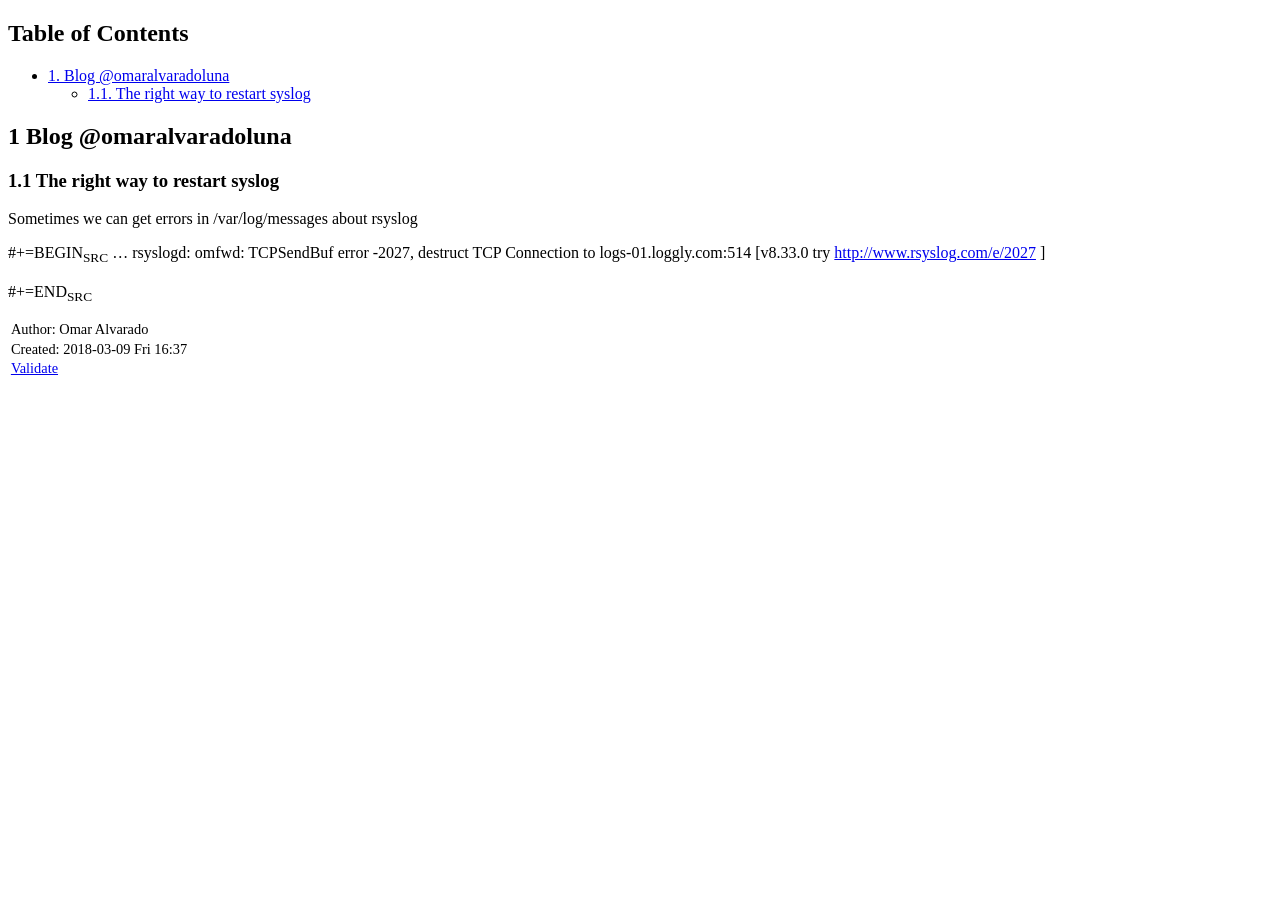
==== blog/index.html @ 20792c3a "index file" ====
<?xml version="1.0" encoding="utf-8"?>
<!DOCTYPE html PUBLIC "-//W3C//DTD XHTML 1.0 Strict//EN"
"http://www.w3.org/TR/xhtml1/DTD/xhtml1-strict.dtd">
<html xmlns="http://www.w3.org/1999/xhtml" lang="en" xml:lang="en">
<head>
<!-- 2018-03-09 Fri 16:37 -->
<meta http-equiv="Content-Type" content="text/html;charset=utf-8" />
<meta name="viewport" content="width=device-width, initial-scale=1" />
<title></title>
<meta name="generator" content="Org mode" />
<meta name="author" content="Omar Alvarado" />
<style type="text/css">
 <!--/*--><![CDATA[/*><!--*/
  .title  { text-align: center;
             margin-bottom: .2em; }
  .subtitle { text-align: center;
              font-size: medium;
              font-weight: bold;
              margin-top:0; }
  .todo   { font-family: monospace; color: red; }
  .done   { font-family: monospace; color: green; }
  .priority { font-family: monospace; color: orange; }
  .tag    { background-color: #eee; font-family: monospace;
            padding: 2px; font-size: 80%; font-weight: normal; }
  .timestamp { color: #bebebe; }
  .timestamp-kwd { color: #5f9ea0; }
  .org-right  { margin-left: auto; margin-right: 0px;  text-align: right; }
  .org-left   { margin-left: 0px;  margin-right: auto; text-align: left; }
  .org-center { margin-left: auto; margin-right: auto; text-align: center; }
  .underline { text-decoration: underline; }
  #postamble p, #preamble p { font-size: 90%; margin: .2em; }
  p.verse { margin-left: 3%; }
  pre {
    border: 1px solid #ccc;
    box-shadow: 3px 3px 3px #eee;
    padding: 8pt;
    font-family: monospace;
    overflow: auto;
    margin: 1.2em;
  }
  pre.src {
    position: relative;
    overflow: visible;
    padding-top: 1.2em;
  }
  pre.src:before {
    display: none;
    position: absolute;
    background-color: white;
    top: -10px;
    right: 10px;
    padding: 3px;
    border: 1px solid black;
  }
  pre.src:hover:before { display: inline;}
  /* Languages per Org manual */
  pre.src-asymptote:before { content: 'Asymptote'; }
  pre.src-awk:before { content: 'Awk'; }
  pre.src-C:before { content: 'C'; }
  /* pre.src-C++ doesn't work in CSS */
  pre.src-clojure:before { content: 'Clojure'; }
  pre.src-css:before { content: 'CSS'; }
  pre.src-D:before { content: 'D'; }
  pre.src-ditaa:before { content: 'ditaa'; }
  pre.src-dot:before { content: 'Graphviz'; }
  pre.src-calc:before { content: 'Emacs Calc'; }
  pre.src-emacs-lisp:before { content: 'Emacs Lisp'; }
  pre.src-fortran:before { content: 'Fortran'; }
  pre.src-gnuplot:before { content: 'gnuplot'; }
  pre.src-haskell:before { content: 'Haskell'; }
  pre.src-java:before { content: 'Java'; }
  pre.src-js:before { content: 'Javascript'; }
  pre.src-latex:before { content: 'LaTeX'; }
  pre.src-ledger:before { content: 'Ledger'; }
  pre.src-lisp:before { content: 'Lisp'; }
  pre.src-lilypond:before { content: 'Lilypond'; }
  pre.src-lua:before { content: 'Lua'; }
  pre.src-matlab:before { content: 'MATLAB'; }
  pre.src-mscgen:before { content: 'Mscgen'; }
  pre.src-ocaml:before { content: 'Objective Caml'; }
  pre.src-octave:before { content: 'Octave'; }
  pre.src-org:before { content: 'Org mode'; }
  pre.src-oz:before { content: 'OZ'; }
  pre.src-plantuml:before { content: 'Plantuml'; }
  pre.src-processing:before { content: 'Processing.js'; }
  pre.src-python:before { content: 'Python'; }
  pre.src-R:before { content: 'R'; }
  pre.src-ruby:before { content: 'Ruby'; }
  pre.src-sass:before { content: 'Sass'; }
  pre.src-scheme:before { content: 'Scheme'; }
  pre.src-screen:before { content: 'Gnu Screen'; }
  pre.src-sed:before { content: 'Sed'; }
  pre.src-sh:before { content: 'shell'; }
  pre.src-sql:before { content: 'SQL'; }
  pre.src-sqlite:before { content: 'SQLite'; }
  /* additional languages in org.el's org-babel-load-languages alist */
  pre.src-forth:before { content: 'Forth'; }
  pre.src-io:before { content: 'IO'; }
  pre.src-J:before { content: 'J'; }
  pre.src-makefile:before { content: 'Makefile'; }
  pre.src-maxima:before { content: 'Maxima'; }
  pre.src-perl:before { content: 'Perl'; }
  pre.src-picolisp:before { content: 'Pico Lisp'; }
  pre.src-scala:before { content: 'Scala'; }
  pre.src-shell:before { content: 'Shell Script'; }
  pre.src-ebnf2ps:before { content: 'ebfn2ps'; }
  /* additional language identifiers per "defun org-babel-execute"
       in ob-*.el */
  pre.src-cpp:before  { content: 'C++'; }
  pre.src-abc:before  { content: 'ABC'; }
  pre.src-coq:before  { content: 'Coq'; }
  pre.src-groovy:before  { content: 'Groovy'; }
  /* additional language identifiers from org-babel-shell-names in
     ob-shell.el: ob-shell is the only babel language using a lambda to put
     the execution function name together. */
  pre.src-bash:before  { content: 'bash'; }
  pre.src-csh:before  { content: 'csh'; }
  pre.src-ash:before  { content: 'ash'; }
  pre.src-dash:before  { content: 'dash'; }
  pre.src-ksh:before  { content: 'ksh'; }
  pre.src-mksh:before  { content: 'mksh'; }
  pre.src-posh:before  { content: 'posh'; }
  /* Additional Emacs modes also supported by the LaTeX listings package */
  pre.src-ada:before { content: 'Ada'; }
  pre.src-asm:before { content: 'Assembler'; }
  pre.src-caml:before { content: 'Caml'; }
  pre.src-delphi:before { content: 'Delphi'; }
  pre.src-html:before { content: 'HTML'; }
  pre.src-idl:before { content: 'IDL'; }
  pre.src-mercury:before { content: 'Mercury'; }
  pre.src-metapost:before { content: 'MetaPost'; }
  pre.src-modula-2:before { content: 'Modula-2'; }
  pre.src-pascal:before { content: 'Pascal'; }
  pre.src-ps:before { content: 'PostScript'; }
  pre.src-prolog:before { content: 'Prolog'; }
  pre.src-simula:before { content: 'Simula'; }
  pre.src-tcl:before { content: 'tcl'; }
  pre.src-tex:before { content: 'TeX'; }
  pre.src-plain-tex:before { content: 'Plain TeX'; }
  pre.src-verilog:before { content: 'Verilog'; }
  pre.src-vhdl:before { content: 'VHDL'; }
  pre.src-xml:before { content: 'XML'; }
  pre.src-nxml:before { content: 'XML'; }
  /* add a generic configuration mode; LaTeX export needs an additional
     (add-to-list 'org-latex-listings-langs '(conf " ")) in .emacs */
  pre.src-conf:before { content: 'Configuration File'; }

  table { border-collapse:collapse; }
  caption.t-above { caption-side: top; }
  caption.t-bottom { caption-side: bottom; }
  td, th { vertical-align:top;  }
  th.org-right  { text-align: center;  }
  th.org-left   { text-align: center;   }
  th.org-center { text-align: center; }
  td.org-right  { text-align: right;  }
  td.org-left   { text-align: left;   }
  td.org-center { text-align: center; }
  dt { font-weight: bold; }
  .footpara { display: inline; }
  .footdef  { margin-bottom: 1em; }
  .figure { padding: 1em; }
  .figure p { text-align: center; }
  .inlinetask {
    padding: 10px;
    border: 2px solid gray;
    margin: 10px;
    background: #ffffcc;
  }
  #org-div-home-and-up
   { text-align: right; font-size: 70%; white-space: nowrap; }
  textarea { overflow-x: auto; }
  .linenr { font-size: smaller }
  .code-highlighted { background-color: #ffff00; }
  .org-info-js_info-navigation { border-style: none; }
  #org-info-js_console-label
    { font-size: 10px; font-weight: bold; white-space: nowrap; }
  .org-info-js_search-highlight
    { background-color: #ffff00; color: #000000; font-weight: bold; }
  .org-svg { width: 90%; }
  /*]]>*/-->
</style>
<script type="text/javascript">
/*
@licstart  The following is the entire license notice for the
JavaScript code in this tag.

Copyright (C) 2012-2013 Free Software Foundation, Inc.

The JavaScript code in this tag is free software: you can
redistribute it and/or modify it under the terms of the GNU
General Public License (GNU GPL) as published by the Free Software
Foundation, either version 3 of the License, or (at your option)
any later version.  The code is distributed WITHOUT ANY WARRANTY;
without even the implied warranty of MERCHANTABILITY or FITNESS
FOR A PARTICULAR PURPOSE.  See the GNU GPL for more details.

As additional permission under GNU GPL version 3 section 7, you
may distribute non-source (e.g., minimized or compacted) forms of
that code without the copy of the GNU GPL normally required by
section 4, provided you include this license notice and a URL
through which recipients can access the Corresponding Source.


@licend  The above is the entire license notice
for the JavaScript code in this tag.
*/
<!--/*--><![CDATA[/*><!--*/
 function CodeHighlightOn(elem, id)
 {
   var target = document.getElementById(id);
   if(null != target) {
     elem.cacheClassElem = elem.className;
     elem.cacheClassTarget = target.className;
     target.className = "code-highlighted";
     elem.className   = "code-highlighted";
   }
 }
 function CodeHighlightOff(elem, id)
 {
   var target = document.getElementById(id);
   if(elem.cacheClassElem)
     elem.className = elem.cacheClassElem;
   if(elem.cacheClassTarget)
     target.className = elem.cacheClassTarget;
 }
/*]]>*///-->
</script>
</head>
<body>
<div id="content">
<div id="table-of-contents">
<h2>Table of Contents</h2>
<div id="text-table-of-contents">
<ul>
<li><a href="#orgf7b37c7">1. Blog @omaralvaradoluna</a>
<ul>
<li><a href="#org5d06180">1.1. The right way to restart syslog</a></li>
</ul>
</li>
</ul>
</div>
</div>
<div id="outline-container-orgf7b37c7" class="outline-2">
<h2 id="orgf7b37c7"><span class="section-number-2">1</span> Blog @omaralvaradoluna</h2>
<div class="outline-text-2" id="text-1">
</div><div id="outline-container-org5d06180" class="outline-3">
<h3 id="org5d06180"><span class="section-number-3">1.1</span> The right way to restart syslog</h3>
<div class="outline-text-3" id="text-1-1">
<p>
Sometimes we can get errors in /var/log/messages about rsyslog 
</p>

<p>
#+=BEGIN<sub>SRC</sub>
&#x2026; rsyslogd: omfwd: TCPSendBuf error -2027, destruct TCP Connection to logs-01.loggly.com:514 [v8.33.0 try <a href="http://www.rsyslog.com/e/2027">http://www.rsyslog.com/e/2027</a> ]
</p>

<p>
#+=END<sub>SRC</sub>
</p>
</div>
</div>
</div>
</div>
<div id="postamble" class="status">
<p class="author">Author: Omar Alvarado</p>
<p class="date">Created: 2018-03-09 Fri 16:37</p>
<p class="validation"><a href="http://validator.w3.org/check?uri=referer">Validate</a></p>
</div>
</body>
</html>
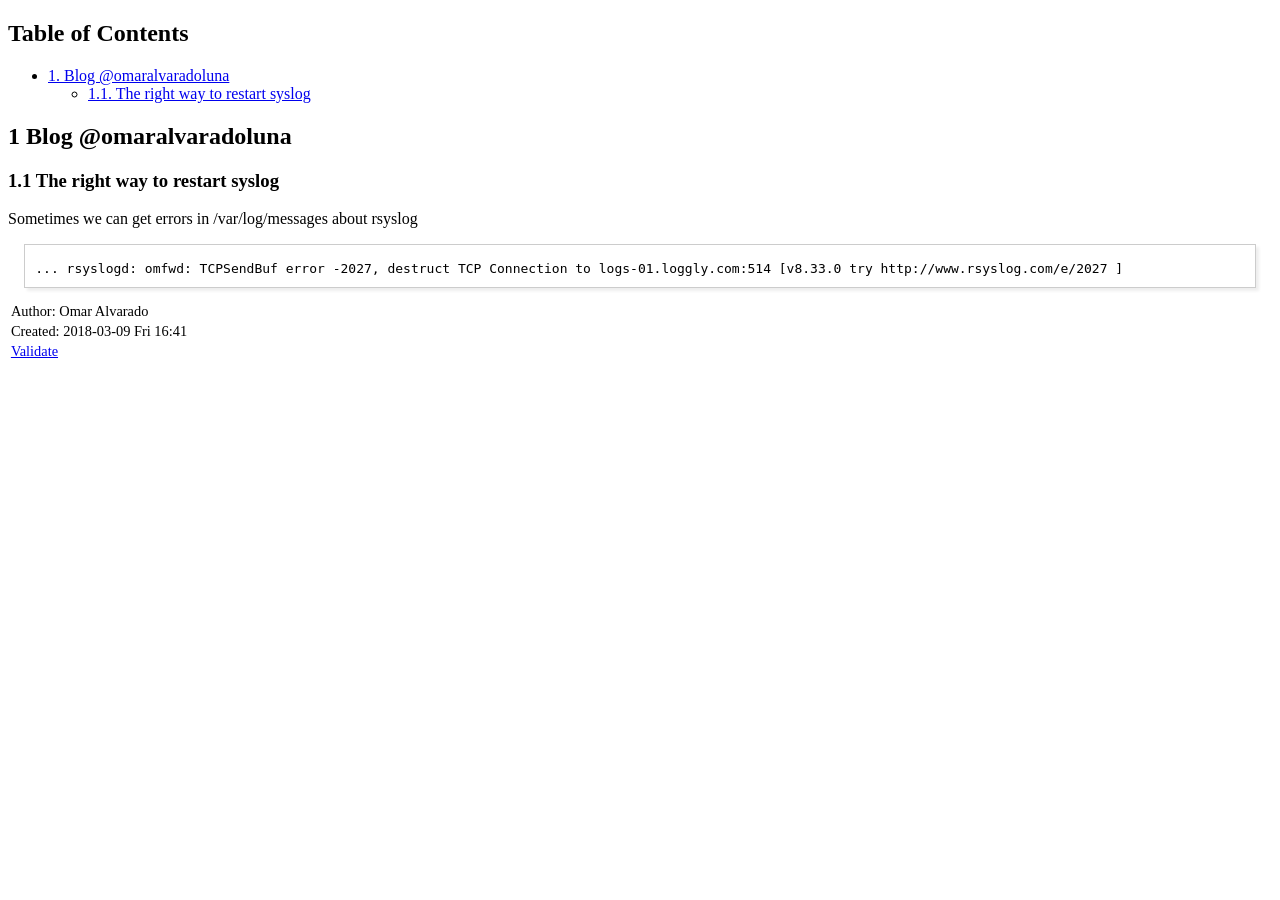
==== commit 26ff8738: "update" ====
--- a/blog/index.html
+++ b/blog/index.html
@@ -3,7 +3,7 @@
 "http://www.w3.org/TR/xhtml1/DTD/xhtml1-strict.dtd">
 <html xmlns="http://www.w3.org/1999/xhtml" lang="en" xml:lang="en">
 <head>
-<!-- 2018-03-09 Fri 16:37 -->
+<!-- 2018-03-09 Fri 16:41 -->
 <meta http-equiv="Content-Type" content="text/html;charset=utf-8" />
 <meta name="viewport" content="width=device-width, initial-scale=1" />
 <title></title>
@@ -232,39 +232,35 @@
 <h2>Table of Contents</h2>
 <div id="text-table-of-contents">
 <ul>
-<li><a href="#orgf7b37c7">1. Blog @omaralvaradoluna</a>
+<li><a href="#org1482a34">1. Blog @omaralvaradoluna</a>
 <ul>
-<li><a href="#org5d06180">1.1. The right way to restart syslog</a></li>
+<li><a href="#orgf7727a4">1.1. The right way to restart syslog</a></li>
 </ul>
 </li>
 </ul>
 </div>
 </div>
-<div id="outline-container-orgf7b37c7" class="outline-2">
-<h2 id="orgf7b37c7"><span class="section-number-2">1</span> Blog @omaralvaradoluna</h2>
+<div id="outline-container-org1482a34" class="outline-2">
+<h2 id="org1482a34"><span class="section-number-2">1</span> Blog @omaralvaradoluna</h2>
 <div class="outline-text-2" id="text-1">
-</div><div id="outline-container-org5d06180" class="outline-3">
-<h3 id="org5d06180"><span class="section-number-3">1.1</span> The right way to restart syslog</h3>
+</div><div id="outline-container-orgf7727a4" class="outline-3">
+<h3 id="orgf7727a4"><span class="section-number-3">1.1</span> The right way to restart syslog</h3>
 <div class="outline-text-3" id="text-1-1">
 <p>
 Sometimes we can get errors in /var/log/messages about rsyslog 
 </p>
 
-<p>
-#+=BEGIN<sub>SRC</sub>
-&#x2026; rsyslogd: omfwd: TCPSendBuf error -2027, destruct TCP Connection to logs-01.loggly.com:514 [v8.33.0 try <a href="http://www.rsyslog.com/e/2027">http://www.rsyslog.com/e/2027</a> ]
-</p>
-
-<p>
-#+=END<sub>SRC</sub>
-</p>
+<div class="org-src-container">
+<pre class="src src-bash">... rsyslogd: omfwd: TCPSendBuf error -2027, destruct TCP Connection to logs-01.loggly.com:514 [v8.33.0 try http://www.rsyslog.com/e/2027 ]
+</pre>
+</div>
 </div>
 </div>
 </div>
 </div>
 <div id="postamble" class="status">
 <p class="author">Author: Omar Alvarado</p>
-<p class="date">Created: 2018-03-09 Fri 16:37</p>
+<p class="date">Created: 2018-03-09 Fri 16:41</p>
 <p class="validation"><a href="http://validator.w3.org/check?uri=referer">Validate</a></p>
 </div>
 </body>
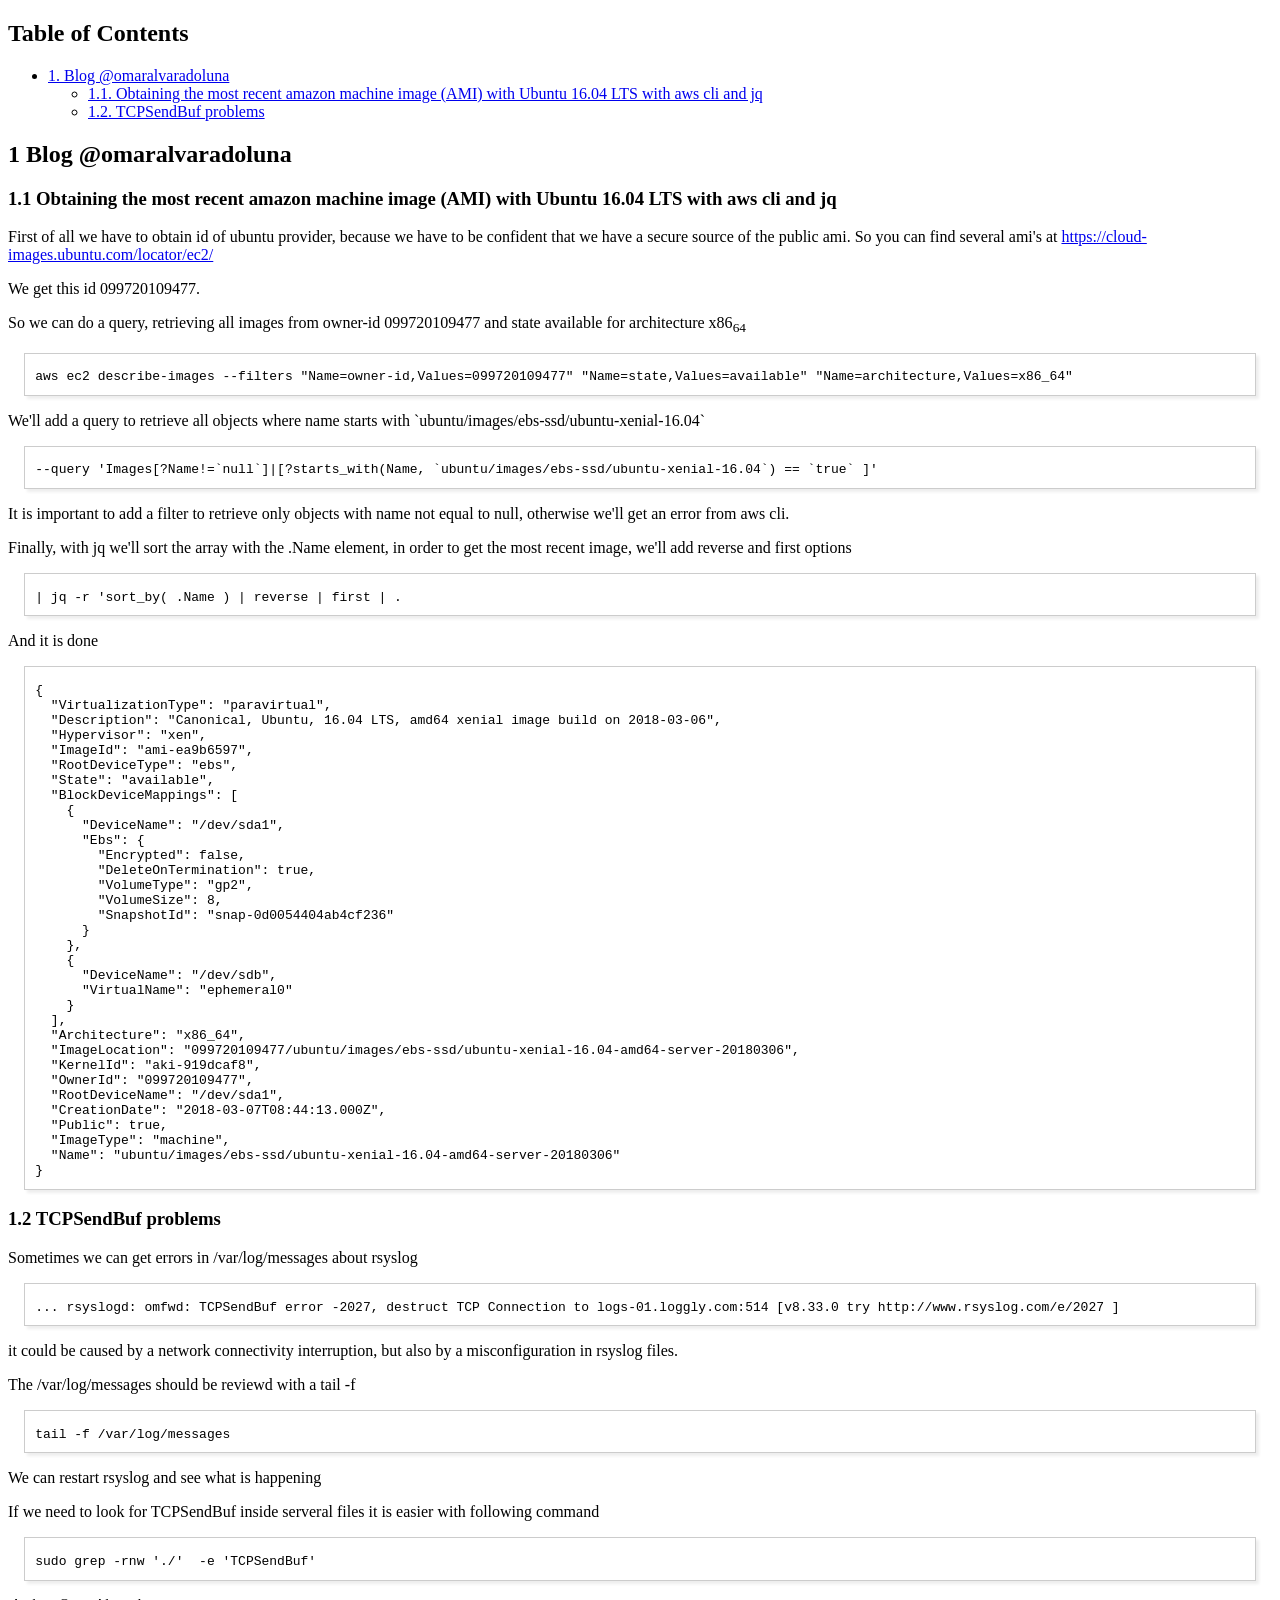
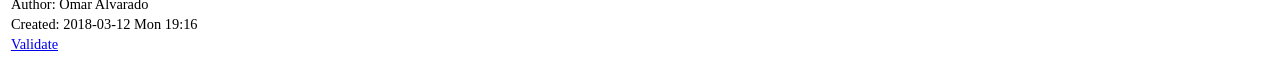
==== commit 5527e5f0: "blog entries 1 and 2" ====
--- a/blog/index.html
+++ b/blog/index.html
@@ -3,7 +3,7 @@
 "http://www.w3.org/TR/xhtml1/DTD/xhtml1-strict.dtd">
 <html xmlns="http://www.w3.org/1999/xhtml" lang="en" xml:lang="en">
 <head>
-<!-- 2018-03-09 Fri 16:41 -->
+<!-- 2018-03-12 Mon 19:16 -->
 <meta http-equiv="Content-Type" content="text/html;charset=utf-8" />
 <meta name="viewport" content="width=device-width, initial-scale=1" />
 <title></title>
@@ -232,26 +232,139 @@
 <h2>Table of Contents</h2>
 <div id="text-table-of-contents">
 <ul>
-<li><a href="#org1482a34">1. Blog @omaralvaradoluna</a>
+<li><a href="#orge1e8350">1. Blog @omaralvaradoluna</a>
 <ul>
-<li><a href="#orgf7727a4">1.1. The right way to restart syslog</a></li>
+<li><a href="#orgc3729ca">1.1. Obtaining the most recent amazon machine image (AMI) with Ubuntu 16.04 LTS with aws cli and jq</a></li>
+<li><a href="#org4128ab1">1.2. TCPSendBuf problems</a></li>
 </ul>
 </li>
 </ul>
 </div>
 </div>
-<div id="outline-container-org1482a34" class="outline-2">
-<h2 id="org1482a34"><span class="section-number-2">1</span> Blog @omaralvaradoluna</h2>
+<div id="outline-container-orge1e8350" class="outline-2">
+<h2 id="orge1e8350"><span class="section-number-2">1</span> Blog @omaralvaradoluna</h2>
 <div class="outline-text-2" id="text-1">
-</div><div id="outline-container-orgf7727a4" class="outline-3">
-<h3 id="orgf7727a4"><span class="section-number-3">1.1</span> The right way to restart syslog</h3>
+</div><div id="outline-container-orgc3729ca" class="outline-3">
+<h3 id="orgc3729ca"><span class="section-number-3">1.1</span> Obtaining the most recent amazon machine image (AMI) with Ubuntu 16.04 LTS with aws cli and jq</h3>
 <div class="outline-text-3" id="text-1-1">
 <p>
+First of all we have to obtain id of ubuntu provider, because we have to be confident that we have a secure source of the public ami. So you can find several ami's at <a href="https://cloud-images.ubuntu.com/locator/ec2/">https://cloud-images.ubuntu.com/locator/ec2/</a>
+</p>
+
+<p>
+We get this id 099720109477.
+</p>
+
+<p>
+So we can do a query, retrieving all images from owner-id 099720109477 and state available for architecture x86<sub>64</sub> 
+</p>
+
+<div class="org-src-container">
+<pre class="src src-bash">aws ec2 describe-images --filters "Name=owner-id,Values=099720109477" "Name=state,Values=available" "Name=architecture,Values=x86_64"
+</pre>
+</div>
+
+<p>
+We'll add a query to retrieve all objects where name starts with `ubuntu/images/ebs-ssd/ubuntu-xenial-16.04`
+</p>
+
+<div class="org-src-container">
+<pre class="src src-bash">--query 'Images[?Name!=`null`]|[?starts_with(Name, `ubuntu/images/ebs-ssd/ubuntu-xenial-16.04`) == `true` ]'
+</pre>
+</div>
+
+<p>
+It is important to add a filter to retrieve only objects with name not equal to null, otherwise we'll get an error from aws cli.
+</p>
+
+<p>
+Finally, with jq we'll sort the array with the .Name element,  in order to get the most recent image, we'll add reverse and first options
+</p>
+
+<div class="org-src-container">
+<pre class="src src-bash">| jq -r 'sort_by( .Name ) | reverse | first | .
+</pre>
+</div>
+
+<p>
+And it is done
+</p>
+
+<div class="org-src-container">
+<pre class="src src-json">{
+  "VirtualizationType": "paravirtual",
+  "Description": "Canonical, Ubuntu, 16.04 LTS, amd64 xenial image build on 2018-03-06",
+  "Hypervisor": "xen",
+  "ImageId": "ami-ea9b6597",
+  "RootDeviceType": "ebs",
+  "State": "available",
+  "BlockDeviceMappings": [
+    {
+      "DeviceName": "/dev/sda1",
+      "Ebs": {
+	"Encrypted": false,
+	"DeleteOnTermination": true,
+	"VolumeType": "gp2",
+	"VolumeSize": 8,
+	"SnapshotId": "snap-0d0054404ab4cf236"
+      }
+    },
+    {
+      "DeviceName": "/dev/sdb",
+      "VirtualName": "ephemeral0"
+    }
+  ],
+  "Architecture": "x86_64",
+  "ImageLocation": "099720109477/ubuntu/images/ebs-ssd/ubuntu-xenial-16.04-amd64-server-20180306",
+  "KernelId": "aki-919dcaf8",
+  "OwnerId": "099720109477",
+  "RootDeviceName": "/dev/sda1",
+  "CreationDate": "2018-03-07T08:44:13.000Z",
+  "Public": true,
+  "ImageType": "machine",
+  "Name": "ubuntu/images/ebs-ssd/ubuntu-xenial-16.04-amd64-server-20180306"
+}
+</pre>
+</div>
+</div>
+</div>
+
+
+<div id="outline-container-org4128ab1" class="outline-3">
+<h3 id="org4128ab1"><span class="section-number-3">1.2</span> TCPSendBuf problems</h3>
+<div class="outline-text-3" id="text-1-2">
+<p>
 Sometimes we can get errors in /var/log/messages about rsyslog 
 </p>
 
 <div class="org-src-container">
 <pre class="src src-bash">... rsyslogd: omfwd: TCPSendBuf error -2027, destruct TCP Connection to logs-01.loggly.com:514 [v8.33.0 try http://www.rsyslog.com/e/2027 ]
+</pre>
+</div>
+
+<p>
+it could be caused by a network connectivity interruption, but also by a misconfiguration in rsyslog files.
+</p>
+
+<p>
+The /var/log/messages should be reviewd with a tail -f
+</p>
+
+<div class="org-src-container">
+<pre class="src src-bash">tail -f /var/log/messages
+</pre>
+</div>
+
+<p>
+We can restart rsyslog and see what is happening
+</p>
+
+<p>
+If we need to look for TCPSendBuf inside serveral files it is easier with following command 
+</p>
+
+<div class="org-src-container">
+<pre class="src src-bash">sudo grep -rnw './'  -e 'TCPSendBuf'
 </pre>
 </div>
 </div>
@@ -260,7 +373,7 @@
 </div>
 <div id="postamble" class="status">
 <p class="author">Author: Omar Alvarado</p>
-<p class="date">Created: 2018-03-09 Fri 16:41</p>
+<p class="date">Created: 2018-03-12 Mon 19:16</p>
 <p class="validation"><a href="http://validator.w3.org/check?uri=referer">Validate</a></p>
 </div>
 </body>
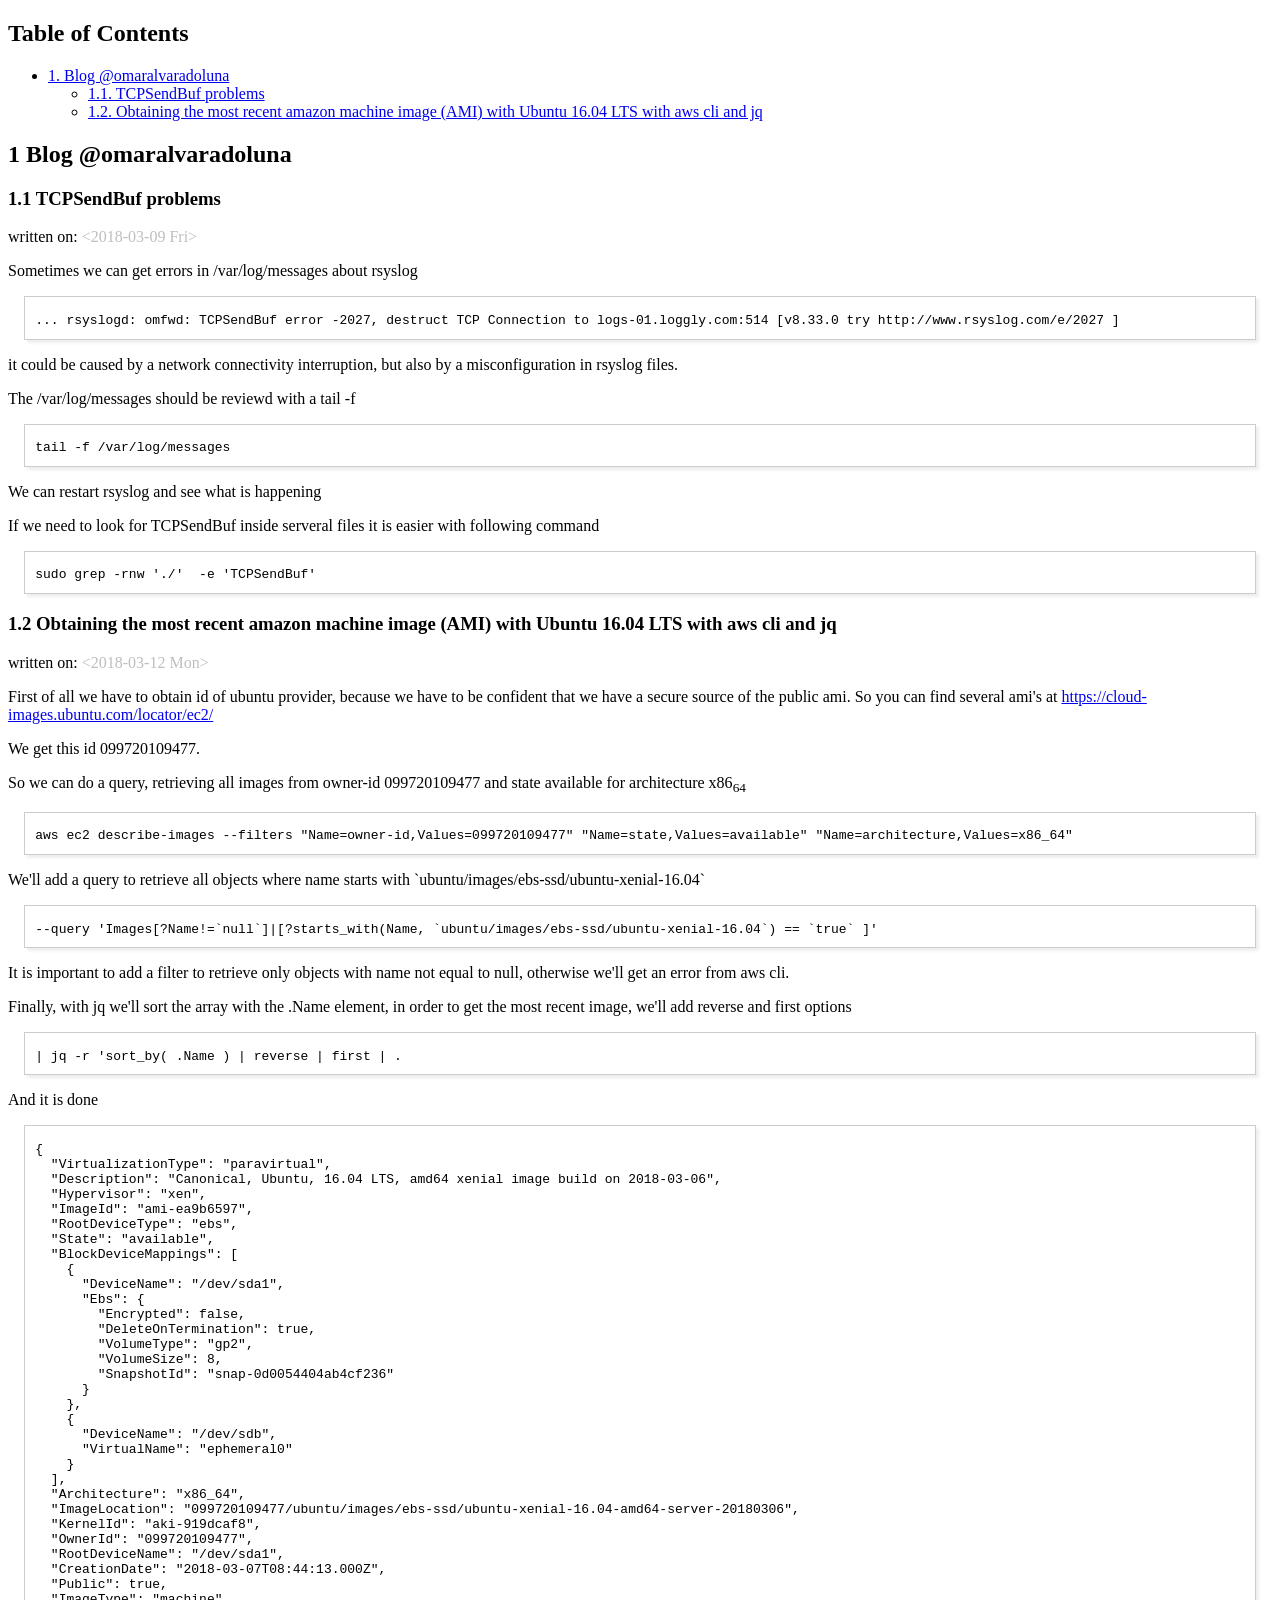
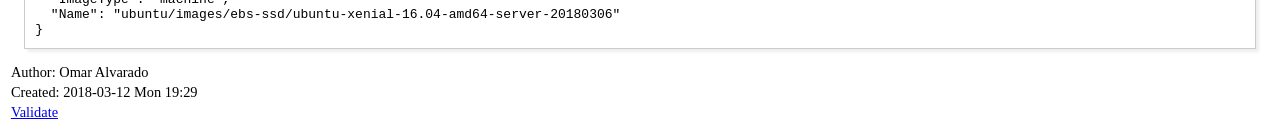
==== commit e6c3b064: "blog entries 1 and 2" ====
--- a/blog/index.html
+++ b/blog/index.html
@@ -3,7 +3,7 @@
 "http://www.w3.org/TR/xhtml1/DTD/xhtml1-strict.dtd">
 <html xmlns="http://www.w3.org/1999/xhtml" lang="en" xml:lang="en">
 <head>
-<!-- 2018-03-12 Mon 19:16 -->
+<!-- 2018-03-12 Mon 19:29 -->
 <meta http-equiv="Content-Type" content="text/html;charset=utf-8" />
 <meta name="viewport" content="width=device-width, initial-scale=1" />
 <title></title>
@@ -232,21 +232,70 @@
 <h2>Table of Contents</h2>
 <div id="text-table-of-contents">
 <ul>
-<li><a href="#orge1e8350">1. Blog @omaralvaradoluna</a>
+<li><a href="#org14ac21d">1. Blog @omaralvaradoluna</a>
 <ul>
-<li><a href="#orgc3729ca">1.1. Obtaining the most recent amazon machine image (AMI) with Ubuntu 16.04 LTS with aws cli and jq</a></li>
-<li><a href="#org4128ab1">1.2. TCPSendBuf problems</a></li>
+<li><a href="#org9361bd6">1.1. TCPSendBuf problems</a></li>
+<li><a href="#org2fdc524">1.2. Obtaining the most recent amazon machine image (AMI) with Ubuntu 16.04 LTS with aws cli and jq</a></li>
 </ul>
 </li>
 </ul>
 </div>
 </div>
-<div id="outline-container-orge1e8350" class="outline-2">
-<h2 id="orge1e8350"><span class="section-number-2">1</span> Blog @omaralvaradoluna</h2>
+<div id="outline-container-org14ac21d" class="outline-2">
+<h2 id="org14ac21d"><span class="section-number-2">1</span> Blog @omaralvaradoluna</h2>
 <div class="outline-text-2" id="text-1">
-</div><div id="outline-container-orgc3729ca" class="outline-3">
-<h3 id="orgc3729ca"><span class="section-number-3">1.1</span> Obtaining the most recent amazon machine image (AMI) with Ubuntu 16.04 LTS with aws cli and jq</h3>
+</div><div id="outline-container-org9361bd6" class="outline-3">
+<h3 id="org9361bd6"><span class="section-number-3">1.1</span> TCPSendBuf problems</h3>
 <div class="outline-text-3" id="text-1-1">
+<p>
+written on: <span class="timestamp-wrapper"><span class="timestamp">&lt;2018-03-09 Fri&gt;</span></span>
+</p>
+
+<p>
+Sometimes we can get errors in /var/log/messages about rsyslog 
+</p>
+
+<div class="org-src-container">
+<pre class="src src-bash">... rsyslogd: omfwd: TCPSendBuf error -2027, destruct TCP Connection to logs-01.loggly.com:514 [v8.33.0 try http://www.rsyslog.com/e/2027 ]
+</pre>
+</div>
+
+<p>
+it could be caused by a network connectivity interruption, but also by a misconfiguration in rsyslog files.
+</p>
+
+<p>
+The /var/log/messages should be reviewd with a tail -f
+</p>
+
+<div class="org-src-container">
+<pre class="src src-bash">tail -f /var/log/messages
+</pre>
+</div>
+
+<p>
+We can restart rsyslog and see what is happening
+</p>
+
+<p>
+If we need to look for TCPSendBuf inside serveral files it is easier with following command 
+</p>
+
+<div class="org-src-container">
+<pre class="src src-bash">sudo grep -rnw './'  -e 'TCPSendBuf'
+</pre>
+</div>
+</div>
+</div>
+
+
+<div id="outline-container-org2fdc524" class="outline-3">
+<h3 id="org2fdc524"><span class="section-number-3">1.2</span> Obtaining the most recent amazon machine image (AMI) with Ubuntu 16.04 LTS with aws cli and jq</h3>
+<div class="outline-text-3" id="text-1-2">
+<p>
+written on: <span class="timestamp-wrapper"><span class="timestamp">&lt;2018-03-12 Mon&gt;</span></span>
+</p>
+
 <p>
 First of all we have to obtain id of ubuntu provider, because we have to be confident that we have a secure source of the public ami. So you can find several ami's at <a href="https://cloud-images.ubuntu.com/locator/ec2/">https://cloud-images.ubuntu.com/locator/ec2/</a>
 </p>
@@ -328,52 +377,11 @@
 </div>
 </div>
 </div>
-
-
-<div id="outline-container-org4128ab1" class="outline-3">
-<h3 id="org4128ab1"><span class="section-number-3">1.2</span> TCPSendBuf problems</h3>
-<div class="outline-text-3" id="text-1-2">
-<p>
-Sometimes we can get errors in /var/log/messages about rsyslog 
-</p>
-
-<div class="org-src-container">
-<pre class="src src-bash">... rsyslogd: omfwd: TCPSendBuf error -2027, destruct TCP Connection to logs-01.loggly.com:514 [v8.33.0 try http://www.rsyslog.com/e/2027 ]
-</pre>
-</div>
-
-<p>
-it could be caused by a network connectivity interruption, but also by a misconfiguration in rsyslog files.
-</p>
-
-<p>
-The /var/log/messages should be reviewd with a tail -f
-</p>
-
-<div class="org-src-container">
-<pre class="src src-bash">tail -f /var/log/messages
-</pre>
-</div>
-
-<p>
-We can restart rsyslog and see what is happening
-</p>
-
-<p>
-If we need to look for TCPSendBuf inside serveral files it is easier with following command 
-</p>
-
-<div class="org-src-container">
-<pre class="src src-bash">sudo grep -rnw './'  -e 'TCPSendBuf'
-</pre>
-</div>
-</div>
-</div>
 </div>
 </div>
 <div id="postamble" class="status">
 <p class="author">Author: Omar Alvarado</p>
-<p class="date">Created: 2018-03-12 Mon 19:16</p>
+<p class="date">Created: 2018-03-12 Mon 19:29</p>
 <p class="validation"><a href="http://validator.w3.org/check?uri=referer">Validate</a></p>
 </div>
 </body>
